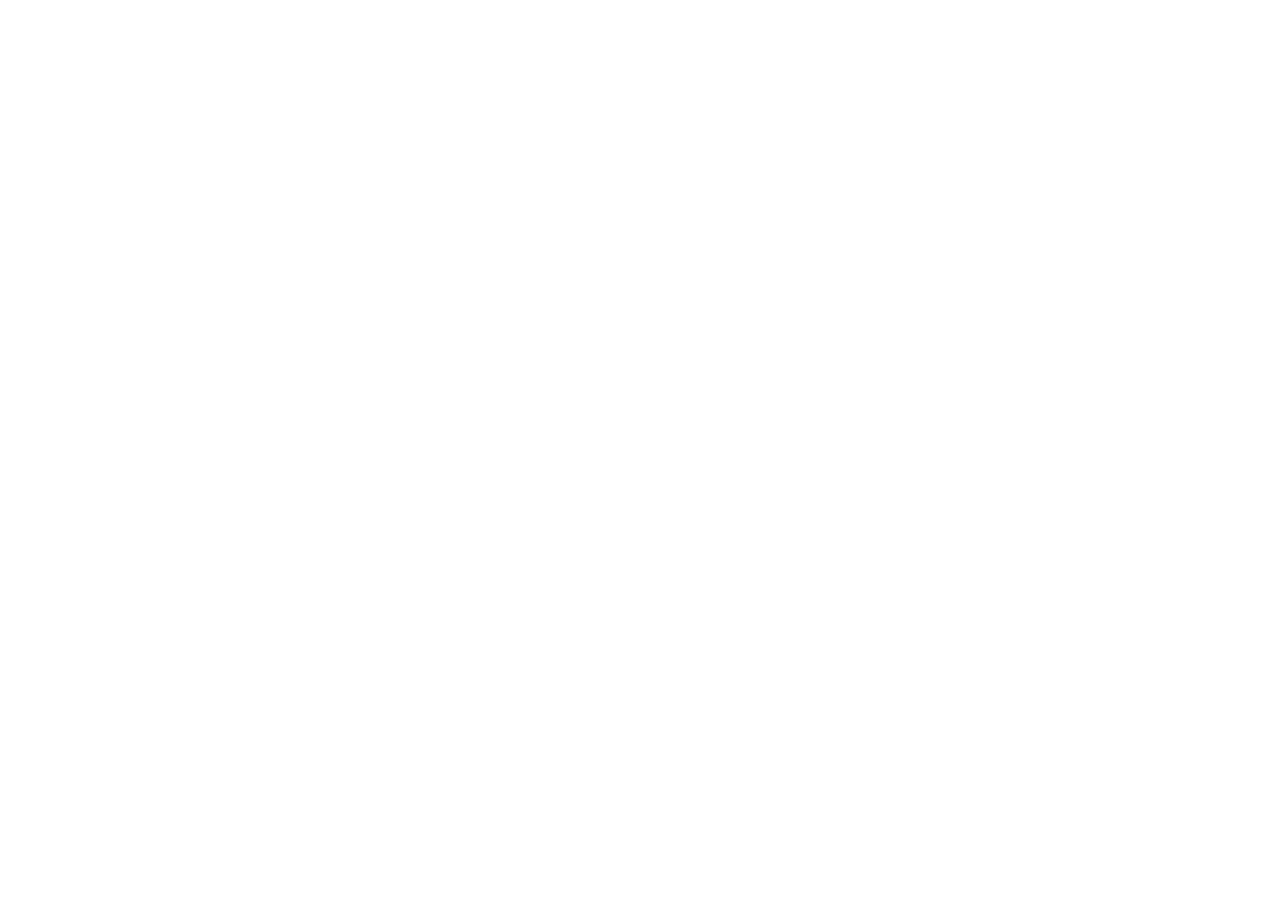
==== login.html @ 455905b7 "project init" ====
<!DOCTYPE html>
<html lang="en">
<head>
    <meta charset="UTF-8">
    <meta http-equiv="X-UA-Compatible" content="IE=edge">
    <meta name="viewport" content="width=device-width, initial-scale=1.0">
    <title>Document</title>
</head>
<body>
    
</body>
</html>
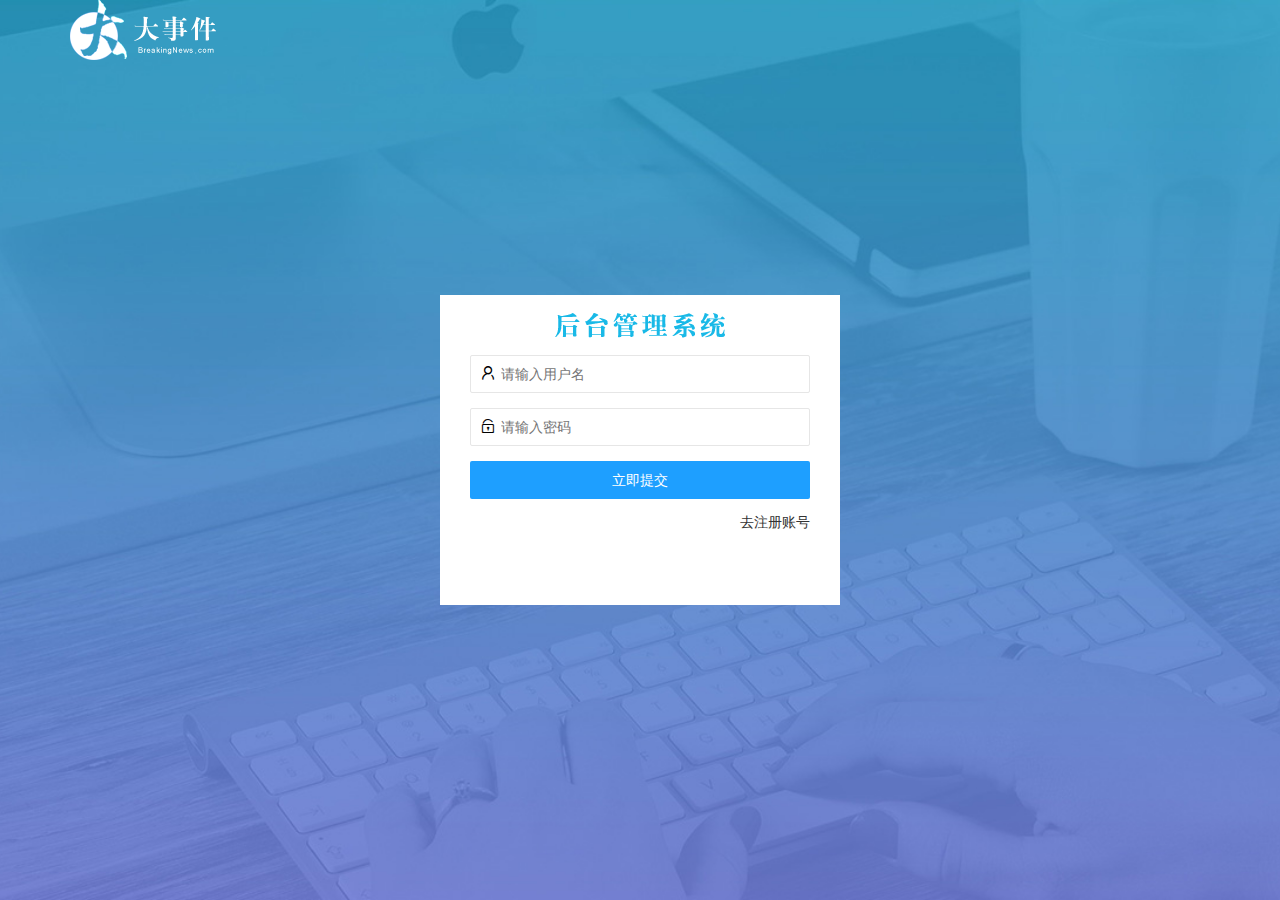
==== commit abff616d: "完成了登录注册功能" ====
--- a/login.html
+++ b/login.html
@@ -5,8 +5,83 @@
     <meta http-equiv="X-UA-Compatible" content="IE=edge">
     <meta name="viewport" content="width=device-width, initial-scale=1.0">
     <title>Document</title>
+    <!-- 导入laiui样式表 -->
+    <link rel="stylesheet" href="./assets/lib/layui/css/layui.css">
+    <!-- 导入自己的样式表 -->
+    <link rel="stylesheet" href="./assets/css/login.css">
 </head>
 <body>
-    
+    <div class="layui-main">
+        <img src="./assets/images/logo.png" alt="">
+    </div>
+    <!-- 登录注册区域 -->
+    <div class="loginAndRegBox">
+        <div class="title-box">
+        </div>
+        <!-- 登录盒子-->
+        <div class="login-box">
+            <!-- 登录的表单 -->
+            
+            <form class="layui-form" action="" id='form_login'>
+                <!-- 用户名 -->
+                <div class="layui-form-item">
+                    <i class="layui-icon layui-icon-username"></i>   
+                 <input type="text" name="username" required  lay-verify="required" placeholder="请输入用户名" autocomplete="off" class="layui-input">
+                 </div>
+                 <!-- 密码 -->
+                 <div class="layui-form-item">
+                    <i class="layui-icon layui-icon-password"></i>   
+                    <input type="password" name="password" required  lay-verify="required|pwd" placeholder="请输入密码" autocomplete="off" class="layui-input">
+                 </div>
+                 <!-- 按钮 -->
+                 <div class="layui-form-item">
+                    <button class="layui-btn layui-btn-fluid layui-btn-normal" lay-submit >立即提交</button>
+                    
+                 </div>
+                 <div class="layui-form-item links">
+                    <a href="javascript:;" id='link-reg'>去注册账号</a>
+                 </div>
+                </form>
+            
+        </div>
+        <!-- 注册盒子 -->
+        <div class="reg-box" >
+            <form class="layui-form" action="" id="form_reg">
+                <!-- 用户名 -->
+                <div class="layui-form-item">
+                    <i class="layui-icon layui-icon-username"></i>   
+                 <input type="text" name="username" required  lay-verify="required" placeholder="请输入用户名" autocomplete="off" class="layui-input">
+                 </div>
+                 <!-- 密码 -->
+                 <div class="layui-form-item">
+                    <i class="layui-icon layui-icon-password"></i>   
+                    <input type="password" name="password" required  lay-verify="required|pwd" placeholder="请输入密码" autocomplete="off" class="layui-input">
+                 </div>
+                 <!-- 密码 -->
+                 <div class="layui-form-item">
+                    <i class="layui-icon layui-icon-password"></i>   
+                    <input type="password" name="repassword" required  lay-verify="required|pwd|repwd" placeholder="再次确认密码" autocomplete="off" class="layui-input">
+                 </div>
+                 <!-- 按钮 -->
+                 <div class="layui-form-item">
+                    <button class="layui-btn layui-btn-fluid layui-btn-normal" lay-submit >立即提交</button>
+                    
+                 </div>
+                 <div class="layui-form-item links">
+                    <a href="javascript:;" id='link-login'>去登录</a>
+                 </div>
+                </form>
+            
+
+        </div>
+        <!-- 导入layui文件 -->
+        <script src="./assets/lib/layui/layui.all.js"></script>
+        <!-- 导入jquery -->
+        <script src="./assets/lib/jquery.js"></script>
+        <!-- 导入自己封装的baseAPI -->
+        <script src="./assets/js/baseAPI.js"></script>
+        <!-- 导入自己的js -->
+        <script src="./assets/js/login.js"></script>
+</div>
 </body>
 </html>--- a/assets/lib/layui/css/layui.css
+++ b/assets/lib/layui/css/layui.css
@@ -0,0 +1,2 @@
+/** layui-v2.5.5 MIT License By https://www.layui.com */
+ .layui-inline,img{display:inline-block;vertical-align:middle}h1,h2,h3,h4,h5,h6{font-weight:400}.layui-edge,.layui-header,.layui-inline,.layui-main{position:relative}.layui-body,.layui-edge,.layui-elip{overflow:hidden}.layui-btn,.layui-edge,.layui-inline,img{vertical-align:middle}.layui-btn,.layui-disabled,.layui-icon,.layui-unselect{-moz-user-select:none;-webkit-user-select:none;-ms-user-select:none}.layui-elip,.layui-form-checkbox span,.layui-form-pane .layui-form-label{text-overflow:ellipsis;white-space:nowrap}.layui-breadcrumb,.layui-tree-btnGroup{visibility:hidden}blockquote,body,button,dd,div,dl,dt,form,h1,h2,h3,h4,h5,h6,input,li,ol,p,pre,td,textarea,th,ul{margin:0;padding:0;-webkit-tap-highlight-color:rgba(0,0,0,0)}a:active,a:hover{outline:0}img{border:none}li{list-style:none}table{border-collapse:collapse;border-spacing:0}h4,h5,h6{font-size:100%}button,input,optgroup,option,select,textarea{font-family:inherit;font-size:inherit;font-style:inherit;font-weight:inherit;outline:0}pre{white-space:pre-wrap;white-space:-moz-pre-wrap;white-space:-pre-wrap;white-space:-o-pre-wrap;word-wrap:break-word}body{line-height:24px;font:14px Helvetica Neue,Helvetica,PingFang SC,Tahoma,Arial,sans-serif}hr{height:1px;margin:10px 0;border:0;clear:both}a{color:#333;text-decoration:none}a:hover{color:#777}a cite{font-style:normal;*cursor:pointer}.layui-border-box,.layui-border-box *{box-sizing:border-box}.layui-box,.layui-box *{box-sizing:content-box}.layui-clear{clear:both;*zoom:1}.layui-clear:after{content:'\20';clear:both;*zoom:1;display:block;height:0}.layui-inline{*display:inline;*zoom:1}.layui-edge{display:inline-block;width:0;height:0;border-width:6px;border-style:dashed;border-color:transparent}.layui-edge-top{top:-4px;border-bottom-color:#999;border-bottom-style:solid}.layui-edge-right{border-left-color:#999;border-left-style:solid}.layui-edge-bottom{top:2px;border-top-color:#999;border-top-style:solid}.layui-edge-left{border-right-color:#999;border-right-style:solid}.layui-disabled,.layui-disabled:hover{color:#d2d2d2!important;cursor:not-allowed!important}.layui-circle{border-radius:100%}.layui-show{display:block!important}.layui-hide{display:none!important}@font-face{font-family:layui-icon;src:url(../font/iconfont.eot?v=250);src:url(../font/iconfont.eot?v=250#iefix) format('embedded-opentype'),url(../font/iconfont.woff2?v=250) format('woff2'),url(../font/iconfont.woff?v=250) format('woff'),url(../font/iconfont.ttf?v=250) format('truetype'),url(../font/iconfont.svg?v=250#layui-icon) format('svg')}.layui-icon{font-family:layui-icon!important;font-size:16px;font-style:normal;-webkit-font-smoothing:antialiased;-moz-osx-font-smoothing:grayscale}.layui-icon-reply-fill:before{content:"\e611"}.layui-icon-set-fill:before{content:"\e614"}.layui-icon-menu-fill:before{content:"\e60f"}.layui-icon-search:before{content:"\e615"}.layui-icon-share:before{content:"\e641"}.layui-icon-set-sm:before{content:"\e620"}.layui-icon-engine:before{content:"\e628"}.layui-icon-close:before{content:"\1006"}.layui-icon-close-fill:before{content:"\1007"}.layui-icon-chart-screen:before{content:"\e629"}.layui-icon-star:before{content:"\e600"}.layui-icon-circle-dot:before{content:"\e617"}.layui-icon-chat:before{content:"\e606"}.layui-icon-release:before{content:"\e609"}.layui-icon-list:before{content:"\e60a"}.layui-icon-chart:before{content:"\e62c"}.layui-icon-ok-circle:before{content:"\1005"}.layui-icon-layim-theme:before{content:"\e61b"}.layui-icon-table:before{content:"\e62d"}.layui-icon-right:before{content:"\e602"}.layui-icon-left:before{content:"\e603"}.layui-icon-cart-simple:before{content:"\e698"}.layui-icon-face-cry:before{content:"\e69c"}.layui-icon-face-smile:before{content:"\e6af"}.layui-icon-survey:before{content:"\e6b2"}.layui-icon-tree:before{content:"\e62e"}.layui-icon-upload-circle:before{content:"\e62f"}.layui-icon-add-circle:before{content:"\e61f"}.layui-icon-download-circle:before{content:"\e601"}.layui-icon-templeate-1:before{content:"\e630"}.layui-icon-util:before{content:"\e631"}.layui-icon-face-surprised:before{content:"\e664"}.layui-icon-edit:before{content:"\e642"}.layui-icon-speaker:before{content:"\e645"}.layui-icon-down:before{content:"\e61a"}.layui-icon-file:before{content:"\e621"}.layui-icon-layouts:before{content:"\e632"}.layui-icon-rate-half:before{content:"\e6c9"}.layui-icon-add-circle-fine:before{content:"\e608"}.layui-icon-prev-circle:before{content:"\e633"}.layui-icon-read:before{content:"\e705"}.layui-icon-404:before{content:"\e61c"}.layui-icon-carousel:before{content:"\e634"}.layui-icon-help:before{content:"\e607"}.layui-icon-code-circle:before{content:"\e635"}.layui-icon-water:before{content:"\e636"}.layui-icon-username:before{content:"\e66f"}.layui-icon-find-fill:before{content:"\e670"}.layui-icon-about:before{content:"\e60b"}.layui-icon-location:before{content:"\e715"}.layui-icon-up:before{content:"\e619"}.layui-icon-pause:before{content:"\e651"}.layui-icon-date:before{content:"\e637"}.layui-icon-layim-uploadfile:before{content:"\e61d"}.layui-icon-delete:before{content:"\e640"}.layui-icon-play:before{content:"\e652"}.layui-icon-top:before{content:"\e604"}.layui-icon-friends:before{content:"\e612"}.layui-icon-refresh-3:before{content:"\e9aa"}.layui-icon-ok:before{content:"\e605"}.layui-icon-layer:before{content:"\e638"}.layui-icon-face-smile-fine:before{content:"\e60c"}.layui-icon-dollar:before{content:"\e659"}.layui-icon-group:before{content:"\e613"}.layui-icon-layim-download:before{content:"\e61e"}.layui-icon-picture-fine:before{content:"\e60d"}.layui-icon-link:before{content:"\e64c"}.layui-icon-diamond:before{content:"\e735"}.layui-icon-log:before{content:"\e60e"}.layui-icon-rate-solid:before{content:"\e67a"}.layui-icon-fonts-del:before{content:"\e64f"}.layui-icon-unlink:before{content:"\e64d"}.layui-icon-fonts-clear:before{content:"\e639"}.layui-icon-triangle-r:before{content:"\e623"}.layui-icon-circle:before{content:"\e63f"}.layui-icon-radio:before{content:"\e643"}.layui-icon-align-center:before{content:"\e647"}.layui-icon-align-right:before{content:"\e648"}.layui-icon-align-left:before{content:"\e649"}.layui-icon-loading-1:before{content:"\e63e"}.layui-icon-return:before{content:"\e65c"}.layui-icon-fonts-strong:before{content:"\e62b"}.layui-icon-upload:before{content:"\e67c"}.layui-icon-dialogue:before{content:"\e63a"}.layui-icon-video:before{content:"\e6ed"}.layui-icon-headset:before{content:"\e6fc"}.layui-icon-cellphone-fine:before{content:"\e63b"}.layui-icon-add-1:before{content:"\e654"}.layui-icon-face-smile-b:before{content:"\e650"}.layui-icon-fonts-html:before{content:"\e64b"}.layui-icon-form:before{content:"\e63c"}.layui-icon-cart:before{content:"\e657"}.layui-icon-camera-fill:before{content:"\e65d"}.layui-icon-tabs:before{content:"\e62a"}.layui-icon-fonts-code:before{content:"\e64e"}.layui-icon-fire:before{content:"\e756"}.layui-icon-set:before{content:"\e716"}.layui-icon-fonts-u:before{content:"\e646"}.layui-icon-triangle-d:before{content:"\e625"}.layui-icon-tips:before{content:"\e702"}.layui-icon-picture:before{content:"\e64a"}.layui-icon-more-vertical:before{content:"\e671"}.layui-icon-flag:before{content:"\e66c"}.layui-icon-loading:before{content:"\e63d"}.layui-icon-fonts-i:before{content:"\e644"}.layui-icon-refresh-1:before{content:"\e666"}.layui-icon-rmb:before{content:"\e65e"}.layui-icon-home:before{content:"\e68e"}.layui-icon-user:before{content:"\e770"}.layui-icon-notice:before{content:"\e667"}.layui-icon-login-weibo:before{content:"\e675"}.layui-icon-voice:before{content:"\e688"}.layui-icon-upload-drag:before{content:"\e681"}.layui-icon-login-qq:before{content:"\e676"}.layui-icon-snowflake:before{content:"\e6b1"}.layui-icon-file-b:before{content:"\e655"}.layui-icon-template:before{content:"\e663"}.layui-icon-auz:before{content:"\e672"}.layui-icon-console:before{content:"\e665"}.layui-icon-app:before{content:"\e653"}.layui-icon-prev:before{content:"\e65a"}.layui-icon-website:before{content:"\e7ae"}.layui-icon-next:before{content:"\e65b"}.layui-icon-component:before{content:"\e857"}.layui-icon-more:before{content:"\e65f"}.layui-icon-login-wechat:before{content:"\e677"}.layui-icon-shrink-right:before{content:"\e668"}.layui-icon-spread-left:before{content:"\e66b"}.layui-icon-camera:before{content:"\e660"}.layui-icon-note:before{content:"\e66e"}.layui-icon-refresh:before{content:"\e669"}.layui-icon-female:before{content:"\e661"}.layui-icon-male:before{content:"\e662"}.layui-icon-password:before{content:"\e673"}.layui-icon-senior:before{content:"\e674"}.layui-icon-theme:before{content:"\e66a"}.layui-icon-tread:before{content:"\e6c5"}.layui-icon-praise:before{content:"\e6c6"}.layui-icon-star-fill:before{content:"\e658"}.layui-icon-rate:before{content:"\e67b"}.layui-icon-template-1:before{content:"\e656"}.layui-icon-vercode:before{content:"\e679"}.layui-icon-cellphone:before{content:"\e678"}.layui-icon-screen-full:before{content:"\e622"}.layui-icon-screen-restore:before{content:"\e758"}.layui-icon-cols:before{content:"\e610"}.layui-icon-export:before{content:"\e67d"}.layui-icon-print:before{content:"\e66d"}.layui-icon-slider:before{content:"\e714"}.layui-icon-addition:before{content:"\e624"}.layui-icon-subtraction:before{content:"\e67e"}.layui-icon-service:before{content:"\e626"}.layui-icon-transfer:before{content:"\e691"}.layui-main{width:1140px;margin:0 auto}.layui-header{z-index:1000;height:60px}.layui-header a:hover{transition:all .5s;-webkit-transition:all .5s}.layui-side{position:fixed;left:0;top:0;bottom:0;z-index:999;width:200px;overflow-x:hidden}.layui-side-scroll{position:relative;width:220px;height:100%;overflow-x:hidden}.layui-body{position:absolute;left:200px;right:0;top:0;bottom:0;z-index:998;width:auto;overflow-y:auto;box-sizing:border-box}.layui-layout-body{overflow:hidden}.layui-layout-admin .layui-header{background-color:#23262E}.layui-layout-admin .layui-side{top:60px;width:200px;overflow-x:hidden}.layui-layout-admin .layui-body{position:fixed;top:60px;bottom:44px}.layui-layout-admin .layui-main{width:auto;margin:0 15px}.layui-layout-admin .layui-footer{position:fixed;left:200px;right:0;bottom:0;height:44px;line-height:44px;padding:0 15px;background-color:#eee}.layui-layout-admin .layui-logo{position:absolute;left:0;top:0;width:200px;height:100%;line-height:60px;text-align:center;color:#009688;font-size:16px}.layui-layout-admin .layui-header .layui-nav{background:0 0}.layui-layout-left{position:absolute!important;left:200px;top:0}.layui-layout-right{position:absolute!important;right:0;top:0}.layui-container{position:relative;margin:0 auto;padding:0 15px;box-sizing:border-box}.layui-fluid{position:relative;margin:0 auto;padding:0 15px}.layui-row:after,.layui-row:before{content:'';display:block;clear:both}.layui-col-lg1,.layui-col-lg10,.layui-col-lg11,.layui-col-lg12,.layui-col-lg2,.layui-col-lg3,.layui-col-lg4,.layui-col-lg5,.layui-col-lg6,.layui-col-lg7,.layui-col-lg8,.layui-col-lg9,.layui-col-md1,.layui-col-md10,.layui-col-md11,.layui-col-md12,.layui-col-md2,.layui-col-md3,.layui-col-md4,.layui-col-md5,.layui-col-md6,.layui-col-md7,.layui-col-md8,.layui-col-md9,.layui-col-sm1,.layui-col-sm10,.layui-col-sm11,.layui-col-sm12,.layui-col-sm2,.layui-col-sm3,.layui-col-sm4,.layui-col-sm5,.layui-col-sm6,.layui-col-sm7,.layui-col-sm8,.layui-col-sm9,.layui-col-xs1,.layui-col-xs10,.layui-col-xs11,.layui-col-xs12,.layui-col-xs2,.layui-col-xs3,.layui-col-xs4,.layui-col-xs5,.layui-col-xs6,.layui-col-xs7,.layui-col-xs8,.layui-col-xs9{position:relative;display:block;box-sizing:border-box}.layui-col-xs1,.layui-col-xs10,.layui-col-xs11,.layui-col-xs12,.layui-col-xs2,.layui-col-xs3,.layui-col-xs4,.layui-col-xs5,.layui-col-xs6,.layui-col-xs7,.layui-col-xs8,.layui-col-xs9{float:left}.layui-col-xs1{width:8.33333333%}.layui-col-xs2{width:16.66666667%}.layui-col-xs3{width:25%}.layui-col-xs4{width:33.33333333%}.layui-col-xs5{width:41.66666667%}.layui-col-xs6{width:50%}.layui-col-xs7{width:58.33333333%}.layui-col-xs8{width:66.66666667%}.layui-col-xs9{width:75%}.layui-col-xs10{width:83.33333333%}.layui-col-xs11{width:91.66666667%}.layui-col-xs12{width:100%}.layui-col-xs-offset1{margin-left:8.33333333%}.layui-col-xs-offset2{margin-left:16.66666667%}.layui-col-xs-offset3{margin-left:25%}.layui-col-xs-offset4{margin-left:33.33333333%}.layui-col-xs-offset5{margin-left:41.66666667%}.layui-col-xs-offset6{margin-left:50%}.layui-col-xs-offset7{margin-left:58.33333333%}.layui-col-xs-offset8{margin-left:66.66666667%}.layui-col-xs-offset9{margin-left:75%}.layui-col-xs-offset10{margin-left:83.33333333%}.layui-col-xs-offset11{margin-left:91.66666667%}.layui-col-xs-offset12{margin-left:100%}@media screen and (max-width:768px){.layui-hide-xs{display:none!important}.layui-show-xs-block{display:block!important}.layui-show-xs-inline{display:inline!important}.layui-show-xs-inline-block{display:inline-block!important}}@media screen and (min-width:768px){.layui-container{width:750px}.layui-hide-sm{display:none!important}.layui-show-sm-block{display:block!important}.layui-show-sm-inline{display:inline!important}.layui-show-sm-inline-block{display:inline-block!important}.layui-col-sm1,.layui-col-sm10,.layui-col-sm11,.layui-col-sm12,.layui-col-sm2,.layui-col-sm3,.layui-col-sm4,.layui-col-sm5,.layui-col-sm6,.layui-col-sm7,.layui-col-sm8,.layui-col-sm9{float:left}.layui-col-sm1{width:8.33333333%}.layui-col-sm2{width:16.66666667%}.layui-col-sm3{width:25%}.layui-col-sm4{width:33.33333333%}.layui-col-sm5{width:41.66666667%}.layui-col-sm6{width:50%}.layui-col-sm7{width:58.33333333%}.layui-col-sm8{width:66.66666667%}.layui-col-sm9{width:75%}.layui-col-sm10{width:83.33333333%}.layui-col-sm11{width:91.66666667%}.layui-col-sm12{width:100%}.layui-col-sm-offset1{margin-left:8.33333333%}.layui-col-sm-offset2{margin-left:16.66666667%}.layui-col-sm-offset3{margin-left:25%}.layui-col-sm-offset4{margin-left:33.33333333%}.layui-col-sm-offset5{margin-left:41.66666667%}.layui-col-sm-offset6{margin-left:50%}.layui-col-sm-offset7{margin-left:58.33333333%}.layui-col-sm-offset8{margin-left:66.66666667%}.layui-col-sm-offset9{margin-left:75%}.layui-col-sm-offset10{margin-left:83.33333333%}.layui-col-sm-offset11{margin-left:91.66666667%}.layui-col-sm-offset12{margin-left:100%}}@media screen and (min-width:992px){.layui-container{width:970px}.layui-hide-md{display:none!important}.layui-show-md-block{display:block!important}.layui-show-md-inline{display:inline!important}.layui-show-md-inline-block{display:inline-block!important}.layui-col-md1,.layui-col-md10,.layui-col-md11,.layui-col-md12,.layui-col-md2,.layui-col-md3,.layui-col-md4,.layui-col-md5,.layui-col-md6,.layui-col-md7,.layui-col-md8,.layui-col-md9{float:left}.layui-col-md1{width:8.33333333%}.layui-col-md2{width:16.66666667%}.layui-col-md3{width:25%}.layui-col-md4{width:33.33333333%}.layui-col-md5{width:41.66666667%}.layui-col-md6{width:50%}.layui-col-md7{width:58.33333333%}.layui-col-md8{width:66.66666667%}.layui-col-md9{width:75%}.layui-col-md10{width:83.33333333%}.layui-col-md11{width:91.66666667%}.layui-col-md12{width:100%}.layui-col-md-offset1{margin-left:8.33333333%}.layui-col-md-offset2{margin-left:16.66666667%}.layui-col-md-offset3{margin-left:25%}.layui-col-md-offset4{margin-left:33.33333333%}.layui-col-md-offset5{margin-left:41.66666667%}.layui-col-md-offset6{margin-left:50%}.layui-col-md-offset7{margin-left:58.33333333%}.layui-col-md-offset8{margin-left:66.66666667%}.layui-col-md-offset9{margin-left:75%}.layui-col-md-offset10{margin-left:83.33333333%}.layui-col-md-offset11{margin-left:91.66666667%}.layui-col-md-offset12{margin-left:100%}}@media screen and (min-width:1200px){.layui-container{width:1170px}.layui-hide-lg{display:none!important}.layui-show-lg-block{display:block!important}.layui-show-lg-inline{display:inline!important}.layui-show-lg-inline-block{display:inline-block!important}.layui-col-lg1,.layui-col-lg10,.layui-col-lg11,.layui-col-lg12,.layui-col-lg2,.layui-col-lg3,.layui-col-lg4,.layui-col-lg5,.layui-col-lg6,.layui-col-lg7,.layui-col-lg8,.layui-col-lg9{float:left}.layui-col-lg1{width:8.33333333%}.layui-col-lg2{width:16.66666667%}.layui-col-lg3{width:25%}.layui-col-lg4{width:33.33333333%}.layui-col-lg5{width:41.66666667%}.layui-col-lg6{width:50%}.layui-col-lg7{width:58.33333333%}.layui-col-lg8{width:66.66666667%}.layui-col-lg9{width:75%}.layui-col-lg10{width:83.33333333%}.layui-col-lg11{width:91.66666667%}.layui-col-lg12{width:100%}.layui-col-lg-offset1{margin-left:8.33333333%}.layui-col-lg-offset2{margin-left:16.66666667%}.layui-col-lg-offset3{margin-left:25%}.layui-col-lg-offset4{margin-left:33.33333333%}.layui-col-lg-offset5{margin-left:41.66666667%}.layui-col-lg-offset6{margin-left:50%}.layui-col-lg-offset7{margin-left:58.33333333%}.layui-col-lg-offset8{margin-left:66.66666667%}.layui-col-lg-offset9{margin-left:75%}.layui-col-lg-offset10{margin-left:83.33333333%}.layui-col-lg-offset11{margin-left:91.66666667%}.layui-col-lg-offset12{margin-left:100%}}.layui-col-space1{margin:-.5px}.layui-col-space1>*{padding:.5px}.layui-col-space3{margin:-1.5px}.layui-col-space3>*{padding:1.5px}.layui-col-space5{margin:-2.5px}.layui-col-space5>*{padding:2.5px}.layui-col-space8{margin:-3.5px}.layui-col-space8>*{padding:3.5px}.layui-col-space10{margin:-5px}.layui-col-space10>*{padding:5px}.layui-col-space12{margin:-6px}.layui-col-space12>*{padding:6px}.layui-col-space15{margin:-7.5px}.layui-col-space15>*{padding:7.5px}.layui-col-space18{margin:-9px}.layui-col-space18>*{padding:9px}.layui-col-space20{margin:-10px}.layui-col-space20>*{padding:10px}.layui-col-space22{margin:-11px}.layui-col-space22>*{padding:11px}.layui-col-space25{margin:-12.5px}.layui-col-space25>*{padding:12.5px}.layui-col-space30{margin:-15px}.layui-col-space30>*{padding:15px}.layui-btn,.layui-input,.layui-select,.layui-textarea,.layui-upload-button{outline:0;-webkit-appearance:none;transition:all .3s;-webkit-transition:all .3s;box-sizing:border-box}.layui-elem-quote{margin-bottom:10px;padding:15px;line-height:22px;border-left:5px solid #009688;border-radius:0 2px 2px 0;background-color:#f2f2f2}.layui-quote-nm{border-style:solid;border-width:1px 1px 1px 5px;background:0 0}.layui-elem-field{margin-bottom:10px;padding:0;border-width:1px;border-style:solid}.layui-elem-field legend{margin-left:20px;padding:0 10px;font-size:20px;font-weight:300}.layui-field-title{margin:10px 0 20px;border-width:1px 0 0}.layui-field-box{padding:10px 15px}.layui-field-title .layui-field-box{padding:10px 0}.layui-progress{position:relative;height:6px;border-radius:20px;background-color:#e2e2e2}.layui-progress-bar{position:absolute;left:0;top:0;width:0;max-width:100%;height:6px;border-radius:20px;text-align:right;background-color:#5FB878;transition:all .3s;-webkit-transition:all .3s}.layui-progress-big,.layui-progress-big .layui-progress-bar{height:18px;line-height:18px}.layui-progress-text{position:relative;top:-20px;line-height:18px;font-size:12px;color:#666}.layui-progress-big .layui-progress-text{position:static;padding:0 10px;color:#fff}.layui-collapse{border-width:1px;border-style:solid;border-radius:2px}.layui-colla-content,.layui-colla-item{border-top-width:1px;border-top-style:solid}.layui-colla-item:first-child{border-top:none}.layui-colla-title{position:relative;height:42px;line-height:42px;padding:0 15px 0 35px;color:#333;background-color:#f2f2f2;cursor:pointer;font-size:14px;overflow:hidden}.layui-colla-content{display:none;padding:10px 15px;line-height:22px;color:#666}.layui-colla-icon{position:absolute;left:15px;top:0;font-size:14px}.layui-card{margin-bottom:15px;border-radius:2px;background-color:#fff;box-shadow:0 1px 2px 0 rgba(0,0,0,.05)}.layui-card:last-child{margin-bottom:0}.layui-card-header{position:relative;height:42px;line-height:42px;padding:0 15px;border-bottom:1px solid #f6f6f6;color:#333;border-radius:2px 2px 0 0;font-size:14px}.layui-bg-black,.layui-bg-blue,.layui-bg-cyan,.layui-bg-green,.layui-bg-orange,.layui-bg-red{color:#fff!important}.layui-card-body{position:relative;padding:10px 15px;line-height:24px}.layui-card-body[pad15]{padding:15px}.layui-card-body[pad20]{padding:20px}.layui-card-body .layui-table{margin:5px 0}.layui-card .layui-tab{margin:0}.layui-panel-window{position:relative;padding:15px;border-radius:0;border-top:5px solid #E6E6E6;background-color:#fff}.layui-auxiliar-moving{position:fixed;left:0;right:0;top:0;bottom:0;width:100%;height:100%;background:0 0;z-index:9999999999}.layui-form-label,.layui-form-mid,.layui-form-select,.layui-input-block,.layui-input-inline,.layui-textarea{position:relative}.layui-bg-red{background-color:#FF5722!important}.layui-bg-orange{background-color:#FFB800!important}.layui-bg-green{background-color:#009688!important}.layui-bg-cyan{background-color:#2F4056!important}.layui-bg-blue{background-color:#1E9FFF!important}.layui-bg-black{background-color:#393D49!important}.layui-bg-gray{background-color:#eee!important;color:#666!important}.layui-badge-rim,.layui-colla-content,.layui-colla-item,.layui-collapse,.layui-elem-field,.layui-form-pane .layui-form-item[pane],.layui-form-pane .layui-form-label,.layui-input,.layui-layedit,.layui-layedit-tool,.layui-quote-nm,.layui-select,.layui-tab-bar,.layui-tab-card,.layui-tab-title,.layui-tab-title .layui-this:after,.layui-textarea{border-color:#e6e6e6}.layui-timeline-item:before,hr{background-color:#e6e6e6}.layui-text{line-height:22px;font-size:14px;color:#666}.layui-text h1,.layui-text h2,.layui-text h3{font-weight:500;color:#333}.layui-text h1{font-size:30px}.layui-text h2{font-size:24px}.layui-text h3{font-size:18px}.layui-text a:not(.layui-btn){color:#01AAED}.layui-text a:not(.layui-btn):hover{text-decoration:underline}.layui-text ul{padding:5px 0 5px 15px}.layui-text ul li{margin-top:5px;list-style-type:disc}.layui-text em,.layui-word-aux{color:#999!important;padding:0 5px!important}.layui-btn{display:inline-block;height:38px;line-height:38px;padding:0 18px;background-color:#009688;color:#fff;white-space:nowrap;text-align:center;font-size:14px;border:none;border-radius:2px;cursor:pointer}.layui-btn:hover{opacity:.8;filter:alpha(opacity=80);color:#fff}.layui-btn:active{opacity:1;filter:alpha(opacity=100)}.layui-btn+.layui-btn{margin-left:10px}.layui-btn-container{font-size:0}.layui-btn-container .layui-btn{margin-right:10px;margin-bottom:10px}.layui-btn-container .layui-btn+.layui-btn{margin-left:0}.layui-table .layui-btn-container .layui-btn{margin-bottom:9px}.layui-btn-radius{border-radius:100px}.layui-btn .layui-icon{margin-right:3px;font-size:18px;vertical-align:bottom;vertical-align:middle\9}.layui-btn-primary{border:1px solid #C9C9C9;background-color:#fff;color:#555}.layui-btn-primary:hover{border-color:#009688;color:#333}.layui-btn-normal{background-color:#1E9FFF}.layui-btn-warm{background-color:#FFB800}.layui-btn-danger{background-color:#FF5722}.layui-btn-checked{background-color:#5FB878}.layui-btn-disabled,.layui-btn-disabled:active,.layui-btn-disabled:hover{border:1px solid #e6e6e6;background-color:#FBFBFB;color:#C9C9C9;cursor:not-allowed;opacity:1}.layui-btn-lg{height:44px;line-height:44px;padding:0 25px;font-size:16px}.layui-btn-sm{height:30px;line-height:30px;padding:0 10px;font-size:12px}.layui-btn-sm i{font-size:16px!important}.layui-btn-xs{height:22px;line-height:22px;padding:0 5px;font-size:12px}.layui-btn-xs i{font-size:14px!important}.layui-btn-group{display:inline-block;vertical-align:middle;font-size:0}.layui-btn-group .layui-btn{margin-left:0!important;margin-right:0!important;border-left:1px solid rgba(255,255,255,.5);border-radius:0}.layui-btn-group .layui-btn-primary{border-left:none}.layui-btn-group .layui-btn-primary:hover{border-color:#C9C9C9;color:#009688}.layui-btn-group .layui-btn:first-child{border-left:none;border-radius:2px 0 0 2px}.layui-btn-group .layui-btn-primary:first-child{border-left:1px solid #c9c9c9}.layui-btn-group .layui-btn:last-child{border-radius:0 2px 2px 0}.layui-btn-group .layui-btn+.layui-btn{margin-left:0}.layui-btn-group+.layui-btn-group{margin-left:10px}.layui-btn-fluid{width:100%}.layui-input,.layui-select,.layui-textarea{height:38px;line-height:1.3;line-height:38px\9;border-width:1px;border-style:solid;background-color:#fff;border-radius:2px}.layui-input::-webkit-input-placeholder,.layui-select::-webkit-input-placeholder,.layui-textarea::-webkit-input-placeholder{line-height:1.3}.layui-input,.layui-textarea{display:block;width:100%;padding-left:10px}.layui-input:hover,.layui-textarea:hover{border-color:#D2D2D2!important}.layui-input:focus,.layui-textarea:focus{border-color:#C9C9C9!important}.layui-textarea{min-height:100px;height:auto;line-height:20px;padding:6px 10px;resize:vertical}.layui-select{padding:0 10px}.layui-form input[type=checkbox],.layui-form input[type=radio],.layui-form select{display:none}.layui-form [lay-ignore]{display:initial}.layui-form-item{margin-bottom:15px;clear:both;*zoom:1}.layui-form-item:after{content:'\20';clear:both;*zoom:1;display:block;height:0}.layui-form-label{float:left;display:block;padding:9px 15px;width:80px;font-weight:400;line-height:20px;text-align:right}.layui-form-label-col{display:block;float:none;padding:9px 0;line-height:20px;text-align:left}.layui-form-item .layui-inline{margin-bottom:5px;margin-right:10px}.layui-input-block{margin-left:110px;min-height:36px}.layui-input-inline{display:inline-block;vertical-align:middle}.layui-form-item .layui-input-inline{float:left;width:190px;margin-right:10px}.layui-form-text .layui-input-inline{width:auto}.layui-form-mid{float:left;display:block;padding:9px 0!important;line-height:20px;margin-right:10px}.layui-form-danger+.layui-form-select .layui-input,.layui-form-danger:focus{border-color:#FF5722!important}.layui-form-select .layui-input{padding-right:30px;cursor:pointer}.layui-form-select .layui-edge{position:absolute;right:10px;top:50%;margin-top:-3px;cursor:pointer;border-width:6px;border-top-color:#c2c2c2;border-top-style:solid;transition:all .3s;-webkit-transition:all .3s}.layui-form-select dl{display:none;position:absolute;left:0;top:42px;padding:5px 0;z-index:899;min-width:100%;border:1px solid #d2d2d2;max-height:300px;overflow-y:auto;background-color:#fff;border-radius:2px;box-shadow:0 2px 4px rgba(0,0,0,.12);box-sizing:border-box}.layui-form-select dl dd,.layui-form-select dl dt{padding:0 10px;line-height:36px;white-space:nowrap;overflow:hidden;text-overflow:ellipsis}.layui-form-select dl dt{font-size:12px;color:#999}.layui-form-select dl dd{cursor:pointer}.layui-form-select dl dd:hover{background-color:#f2f2f2;-webkit-transition:.5s all;transition:.5s all}.layui-form-select .layui-select-group dd{padding-left:20px}.layui-form-select dl dd.layui-select-tips{padding-left:10px!important;color:#999}.layui-form-select dl dd.layui-this{background-color:#5FB878;color:#fff}.layui-form-checkbox,.layui-form-select dl dd.layui-disabled{background-color:#fff}.layui-form-selected dl{display:block}.layui-form-checkbox,.layui-form-checkbox *,.layui-form-switch{display:inline-block;vertical-align:middle}.layui-form-selected .layui-edge{margin-top:-9px;-webkit-transform:rotate(180deg);transform:rotate(180deg);margin-top:-3px\9}:root .layui-form-selected .layui-edge{margin-top:-9px\0/IE9}.layui-form-selectup dl{top:auto;bottom:42px}.layui-select-none{margin:5px 0;text-align:center;color:#999}.layui-select-disabled .layui-disabled{border-color:#eee!important}.layui-select-disabled .layui-edge{border-top-color:#d2d2d2}.layui-form-checkbox{position:relative;height:30px;line-height:30px;margin-right:10px;padding-right:30px;cursor:pointer;font-size:0;-webkit-transition:.1s linear;transition:.1s linear;box-sizing:border-box}.layui-form-checkbox span{padding:0 10px;height:100%;font-size:14px;border-radius:2px 0 0 2px;background-color:#d2d2d2;color:#fff;overflow:hidden}.layui-form-checkbox:hover span{background-color:#c2c2c2}.layui-form-checkbox i{position:absolute;right:0;top:0;width:30px;height:28px;border:1px solid #d2d2d2;border-left:none;border-radius:0 2px 2px 0;color:#fff;font-size:20px;text-align:center}.layui-form-checkbox:hover i{border-color:#c2c2c2;color:#c2c2c2}.layui-form-checked,.layui-form-checked:hover{border-color:#5FB878}.layui-form-checked span,.layui-form-checked:hover span{background-color:#5FB878}.layui-form-checked i,.layui-form-checked:hover i{color:#5FB878}.layui-form-item .layui-form-checkbox{margin-top:4px}.layui-form-checkbox[lay-skin=primary]{height:auto!important;line-height:normal!important;min-width:18px;min-height:18px;border:none!important;margin-right:0;padding-left:28px;padding-right:0;background:0 0}.layui-form-checkbox[lay-skin=primary] span{padding-left:0;padding-right:15px;line-height:18px;background:0 0;color:#666}.layui-form-checkbox[lay-skin=primary] i{right:auto;left:0;width:16px;height:16px;line-height:16px;border:1px solid #d2d2d2;font-size:12px;border-radius:2px;background-color:#fff;-webkit-transition:.1s linear;transition:.1s linear}.layui-form-checkbox[lay-skin=primary]:hover i{border-color:#5FB878;color:#fff}.layui-form-checked[lay-skin=primary] i{border-color:#5FB878!important;background-color:#5FB878;color:#fff}.layui-checkbox-disbaled[lay-skin=primary] span{background:0 0!important;color:#c2c2c2}.layui-checkbox-disbaled[lay-skin=primary]:hover i{border-color:#d2d2d2}.layui-form-item .layui-form-checkbox[lay-skin=primary]{margin-top:10px}.layui-form-switch{position:relative;height:22px;line-height:22px;min-width:35px;padding:0 5px;margin-top:8px;border:1px solid #d2d2d2;border-radius:20px;cursor:pointer;background-color:#fff;-webkit-transition:.1s linear;transition:.1s linear}.layui-form-switch i{position:absolute;left:5px;top:3px;width:16px;height:16px;border-radius:20px;background-color:#d2d2d2;-webkit-transition:.1s linear;transition:.1s linear}.layui-form-switch em{position:relative;top:0;width:25px;margin-left:21px;padding:0!important;text-align:center!important;color:#999!important;font-style:normal!important;font-size:12px}.layui-form-onswitch{border-color:#5FB878;background-color:#5FB878}.layui-checkbox-disbaled,.layui-checkbox-disbaled i{border-color:#e2e2e2!important}.layui-form-onswitch i{left:100%;margin-left:-21px;background-color:#fff}.layui-form-onswitch em{margin-left:5px;margin-right:21px;color:#fff!important}.layui-checkbox-disbaled span{background-color:#e2e2e2!important}.layui-checkbox-disbaled:hover i{color:#fff!important}[lay-radio]{display:none}.layui-form-radio,.layui-form-radio *{display:inline-block;vertical-align:middle}.layui-form-radio{line-height:28px;margin:6px 10px 0 0;padding-right:10px;cursor:pointer;font-size:0}.layui-form-radio *{font-size:14px}.layui-form-radio>i{margin-right:8px;font-size:22px;color:#c2c2c2}.layui-form-radio>i:hover,.layui-form-radioed>i{color:#5FB878}.layui-radio-disbaled>i{color:#e2e2e2!important}.layui-form-pane .layui-form-label{width:110px;padding:8px 15px;height:38px;line-height:20px;border-width:1px;border-style:solid;border-radius:2px 0 0 2px;text-align:center;background-color:#FBFBFB;overflow:hidden;box-sizing:border-box}.layui-form-pane .layui-input-inline{margin-left:-1px}.layui-form-pane .layui-input-block{margin-left:110px;left:-1px}.layui-form-pane .layui-input{border-radius:0 2px 2px 0}.layui-form-pane .layui-form-text .layui-form-label{float:none;width:100%;border-radius:2px;box-sizing:border-box;text-align:left}.layui-form-pane .layui-form-text .layui-input-inline{display:block;margin:0;top:-1px;clear:both}.layui-form-pane .layui-form-text .layui-input-block{margin:0;left:0;top:-1px}.layui-form-pane .layui-form-text .layui-textarea{min-height:100px;border-radius:0 0 2px 2px}.layui-form-pane .layui-form-checkbox{margin:4px 0 4px 10px}.layui-form-pane .layui-form-radio,.layui-form-pane .layui-form-switch{margin-top:6px;margin-left:10px}.layui-form-pane .layui-form-item[pane]{position:relative;border-width:1px;border-style:solid}.layui-form-pane .layui-form-item[pane] .layui-form-label{position:absolute;left:0;top:0;height:100%;border-width:0 1px 0 0}.layui-form-pane .layui-form-item[pane] .layui-input-inline{margin-left:110px}@media screen and (max-width:450px){.layui-form-item .layui-form-label{text-overflow:ellipsis;overflow:hidden;white-space:nowrap}.layui-form-item .layui-inline{display:block;margin-right:0;margin-bottom:20px;clear:both}.layui-form-item .layui-inline:after{content:'\20';clear:both;display:block;height:0}.layui-form-item .layui-input-inline{display:block;float:none;left:-3px;width:auto;margin:0 0 10px 112px}.layui-form-item .layui-input-inline+.layui-form-mid{margin-left:110px;top:-5px;padding:0}.layui-form-item .layui-form-checkbox{margin-right:5px;margin-bottom:5px}}.layui-layedit{border-width:1px;border-style:solid;border-radius:2px}.layui-layedit-tool{padding:3px 5px;border-bottom-width:1px;border-bottom-style:solid;font-size:0}.layedit-tool-fixed{position:fixed;top:0;border-top:1px solid #e2e2e2}.layui-layedit-tool .layedit-tool-mid,.layui-layedit-tool .layui-icon{display:inline-block;vertical-align:middle;text-align:center;font-size:14px}.layui-layedit-tool .layui-icon{position:relative;width:32px;height:30px;line-height:30px;margin:3px 5px;color:#777;cursor:pointer;border-radius:2px}.layui-layedit-tool .layui-icon:hover{color:#393D49}.layui-layedit-tool .layui-icon:active{color:#000}.layui-layedit-tool .layedit-tool-active{background-color:#e2e2e2;color:#000}.layui-layedit-tool .layui-disabled,.layui-layedit-tool .layui-disabled:hover{color:#d2d2d2;cursor:not-allowed}.layui-layedit-tool .layedit-tool-mid{width:1px;height:18px;margin:0 10px;background-color:#d2d2d2}.layedit-tool-html{width:50px!important;font-size:30px!important}.layedit-tool-b,.layedit-tool-code,.layedit-tool-help{font-size:16px!important}.layedit-tool-d,.layedit-tool-face,.layedit-tool-image,.layedit-tool-unlink{font-size:18px!important}.layedit-tool-image input{position:absolute;font-size:0;left:0;top:0;width:100%;height:100%;opacity:.01;filter:Alpha(opacity=1);cursor:pointer}.layui-layedit-iframe iframe{display:block;width:100%}#LAY_layedit_code{overflow:hidden}.layui-laypage{display:inline-block;*display:inline;*zoom:1;vertical-align:middle;margin:10px 0;font-size:0}.layui-laypage>a:first-child,.layui-laypage>a:first-child em{border-radius:2px 0 0 2px}.layui-laypage>a:last-child,.layui-laypage>a:last-child em{border-radius:0 2px 2px 0}.layui-laypage>:first-child{margin-left:0!important}.layui-laypage>:last-child{margin-right:0!important}.layui-laypage a,.layui-laypage button,.layui-laypage input,.layui-laypage select,.layui-laypage span{border:1px solid #e2e2e2}.layui-laypage a,.layui-laypage span{display:inline-block;*display:inline;*zoom:1;vertical-align:middle;padding:0 15px;height:28px;line-height:28px;margin:0 -1px 5px 0;background-color:#fff;color:#333;font-size:12px}.layui-flow-more a *,.layui-laypage input,.layui-table-view select[lay-ignore]{display:inline-block}.layui-laypage a:hover{color:#009688}.layui-laypage em{font-style:normal}.layui-laypage .layui-laypage-spr{color:#999;font-weight:700}.layui-laypage a{text-decoration:none}.layui-laypage .layui-laypage-curr{position:relative}.layui-laypage .layui-laypage-curr em{position:relative;color:#fff}.layui-laypage .layui-laypage-curr .layui-laypage-em{position:absolute;left:-1px;top:-1px;padding:1px;width:100%;height:100%;background-color:#009688}.layui-laypage-em{border-radius:2px}.layui-laypage-next em,.layui-laypage-prev em{font-family:Sim sun;font-size:16px}.layui-laypage .layui-laypage-count,.layui-laypage .layui-laypage-limits,.layui-laypage .layui-laypage-refresh,.layui-laypage .layui-laypage-skip{margin-left:10px;margin-right:10px;padding:0;border:none}.layui-laypage .layui-laypage-limits,.layui-laypage .layui-laypage-refresh{vertical-align:top}.layui-laypage .layui-laypage-refresh i{font-size:18px;cursor:pointer}.layui-laypage select{height:22px;padding:3px;border-radius:2px;cursor:pointer}.layui-laypage .layui-laypage-skip{height:30px;line-height:30px;color:#999}.layui-laypage button,.layui-laypage input{height:30px;line-height:30px;border-radius:2px;vertical-align:top;background-color:#fff;box-sizing:border-box}.layui-laypage input{width:40px;margin:0 10px;padding:0 3px;text-align:center}.layui-laypage input:focus,.layui-laypage select:focus{border-color:#009688!important}.layui-laypage button{margin-left:10px;padding:0 10px;cursor:pointer}.layui-table,.layui-table-view{margin:10px 0}.layui-flow-more{margin:10px 0;text-align:center;color:#999;font-size:14px}.layui-flow-more a{height:32px;line-height:32px}.layui-flow-more a *{vertical-align:top}.layui-flow-more a cite{padding:0 20px;border-radius:3px;background-color:#eee;color:#333;font-style:normal}.layui-flow-more a cite:hover{opacity:.8}.layui-flow-more a i{font-size:30px;color:#737383}.layui-table{width:100%;background-color:#fff;color:#666}.layui-table tr{transition:all .3s;-webkit-transition:all .3s}.layui-table th{text-align:left;font-weight:400}.layui-table tbody tr:hover,.layui-table thead tr,.layui-table-click,.layui-table-header,.layui-table-hover,.layui-table-mend,.layui-table-patch,.layui-table-tool,.layui-table-total,.layui-table-total tr,.layui-table[lay-even] tr:nth-child(even){background-color:#f2f2f2}.layui-table td,.layui-table th,.layui-table-col-set,.layui-table-fixed-r,.layui-table-grid-down,.layui-table-header,.layui-table-page,.layui-table-tips-main,.layui-table-tool,.layui-table-total,.layui-table-view,.layui-table[lay-skin=line],.layui-table[lay-skin=row]{border-width:1px;border-style:solid;border-color:#e6e6e6}.layui-table td,.layui-table th{position:relative;padding:9px 15px;min-height:20px;line-height:20px;font-size:14px}.layui-table[lay-skin=line] td,.layui-table[lay-skin=line] th{border-width:0 0 1px}.layui-table[lay-skin=row] td,.layui-table[lay-skin=row] th{border-width:0 1px 0 0}.layui-table[lay-skin=nob] td,.layui-table[lay-skin=nob] th{border:none}.layui-table img{max-width:100px}.layui-table[lay-size=lg] td,.layui-table[lay-size=lg] th{padding:15px 30px}.layui-table-view .layui-table[lay-size=lg] .layui-table-cell{height:40px;line-height:40px}.layui-table[lay-size=sm] td,.layui-table[lay-size=sm] th{font-size:12px;padding:5px 10px}.layui-table-view .layui-table[lay-size=sm] .layui-table-cell{height:20px;line-height:20px}.layui-table[lay-data]{display:none}.layui-table-box{position:relative;overflow:hidden}.layui-table-view .layui-table{position:relative;width:auto;margin:0}.layui-table-view .layui-table[lay-skin=line]{border-width:0 1px 0 0}.layui-table-view .layui-table[lay-skin=row]{border-width:0 0 1px}.layui-table-view .layui-table td,.layui-table-view .layui-table th{padding:5px 0;border-top:none;border-left:none}.layui-table-view .layui-table th.layui-unselect .layui-table-cell span{cursor:pointer}.layui-table-view .layui-table td{cursor:default}.layui-table-view .layui-table td[data-edit=text]{cursor:text}.layui-table-view .layui-form-checkbox[lay-skin=primary] i{width:18px;height:18px}.layui-table-view .layui-form-radio{line-height:0;padding:0}.layui-table-view .layui-form-radio>i{margin:0;font-size:20px}.layui-table-init{position:absolute;left:0;top:0;width:100%;height:100%;text-align:center;z-index:110}.layui-table-init .layui-icon{position:absolute;left:50%;top:50%;margin:-15px 0 0 -15px;font-size:30px;color:#c2c2c2}.layui-table-header{border-width:0 0 1px;overflow:hidden}.layui-table-header .layui-table{margin-bottom:-1px}.layui-table-tool .layui-inline[lay-event]{position:relative;width:26px;height:26px;padding:5px;line-height:16px;margin-right:10px;text-align:center;color:#333;border:1px solid #ccc;cursor:pointer;-webkit-transition:.5s all;transition:.5s all}.layui-table-tool .layui-inline[lay-event]:hover{border:1px solid #999}.layui-table-tool-temp{padding-right:120px}.layui-table-tool-self{position:absolute;right:17px;top:10px}.layui-table-tool .layui-table-tool-self .layui-inline[lay-event]{margin:0 0 0 10px}.layui-table-tool-panel{position:absolute;top:29px;left:-1px;padding:5px 0;min-width:150px;min-height:40px;border:1px solid #d2d2d2;text-align:left;overflow-y:auto;background-color:#fff;box-shadow:0 2px 4px rgba(0,0,0,.12)}.layui-table-cell,.layui-table-tool-panel li{overflow:hidden;text-overflow:ellipsis;white-space:nowrap}.layui-table-tool-panel li{padding:0 10px;line-height:30px;-webkit-transition:.5s all;transition:.5s all}.layui-table-tool-panel li .layui-form-checkbox[lay-skin=primary]{width:100%;padding-left:28px}.layui-table-tool-panel li:hover{background-color:#f2f2f2}.layui-table-tool-panel li .layui-form-checkbox[lay-skin=primary] i{position:absolute;left:0;top:0}.layui-table-tool-panel li .layui-form-checkbox[lay-skin=primary] span{padding:0}.layui-table-tool .layui-table-tool-self .layui-table-tool-panel{left:auto;right:-1px}.layui-table-col-set{position:absolute;right:0;top:0;width:20px;height:100%;border-width:0 0 0 1px;background-color:#fff}.layui-table-sort{width:10px;height:20px;margin-left:5px;cursor:pointer!important}.layui-table-sort .layui-edge{position:absolute;left:5px;border-width:5px}.layui-table-sort .layui-table-sort-asc{top:3px;border-top:none;border-bottom-style:solid;border-bottom-color:#b2b2b2}.layui-table-sort .layui-table-sort-asc:hover{border-bottom-color:#666}.layui-table-sort .layui-table-sort-desc{bottom:5px;border-bottom:none;border-top-style:solid;border-top-color:#b2b2b2}.layui-table-sort .layui-table-sort-desc:hover{border-top-color:#666}.layui-table-sort[lay-sort=asc] .layui-table-sort-asc{border-bottom-color:#000}.layui-table-sort[lay-sort=desc] .layui-table-sort-desc{border-top-color:#000}.layui-table-cell{height:28px;line-height:28px;padding:0 15px;position:relative;box-sizing:border-box}.layui-table-cell .layui-form-checkbox[lay-skin=primary]{top:-1px;padding:0}.layui-table-cell .layui-table-link{color:#01AAED}.laytable-cell-checkbox,.laytable-cell-numbers,.laytable-cell-radio,.laytable-cell-space{padding:0;text-align:center}.layui-table-body{position:relative;overflow:auto;margin-right:-1px;margin-bottom:-1px}.layui-table-body .layui-none{line-height:26px;padding:15px;text-align:center;color:#999}.layui-table-fixed{position:absolute;left:0;top:0;z-index:101}.layui-table-fixed .layui-table-body{overflow:hidden}.layui-table-fixed-l{box-shadow:0 -1px 8px rgba(0,0,0,.08)}.layui-table-fixed-r{left:auto;right:-1px;border-width:0 0 0 1px;box-shadow:-1px 0 8px rgba(0,0,0,.08)}.layui-table-fixed-r .layui-table-header{position:relative;overflow:visible}.layui-table-mend{position:absolute;right:-49px;top:0;height:100%;width:50px}.layui-table-tool{position:relative;z-index:890;width:100%;min-height:50px;line-height:30px;padding:10px 15px;border-width:0 0 1px}.layui-table-tool .layui-btn-container{margin-bottom:-10px}.layui-table-page,.layui-table-total{border-width:1px 0 0;margin-bottom:-1px;overflow:hidden}.layui-table-page{position:relative;width:100%;padding:7px 7px 0;height:41px;font-size:12px;white-space:nowrap}.layui-table-page>div{height:26px}.layui-table-page .layui-laypage{margin:0}.layui-table-page .layui-laypage a,.layui-table-page .layui-laypage span{height:26px;line-height:26px;margin-bottom:10px;border:none;background:0 0}.layui-table-page .layui-laypage a,.layui-table-page .layui-laypage span.layui-laypage-curr{padding:0 12px}.layui-table-page .layui-laypage span{margin-left:0;padding:0}.layui-table-page .layui-laypage .layui-laypage-prev{margin-left:-7px!important}.layui-table-page .layui-laypage .layui-laypage-curr .layui-laypage-em{left:0;top:0;padding:0}.layui-table-page .layui-laypage button,.layui-table-page .layui-laypage input{height:26px;line-height:26px}.layui-table-page .layui-laypage input{width:40px}.layui-table-page .layui-laypage button{padding:0 10px}.layui-table-page select{height:18px}.layui-table-patch .layui-table-cell{padding:0;width:30px}.layui-table-edit{position:absolute;left:0;top:0;width:100%;height:100%;padding:0 14px 1px;border-radius:0;box-shadow:1px 1px 20px rgba(0,0,0,.15)}.layui-table-edit:focus{border-color:#5FB878!important}select.layui-table-edit{padding:0 0 0 10px;border-color:#C9C9C9}.layui-table-view .layui-form-checkbox,.layui-table-view .layui-form-radio,.layui-table-view .layui-form-switch{top:0;margin:0;box-sizing:content-box}.layui-table-view .layui-form-checkbox{top:-1px;height:26px;line-height:26px}.layui-table-view .layui-form-checkbox i{height:26px}.layui-table-grid .layui-table-cell{overflow:visible}.layui-table-grid-down{position:absolute;top:0;right:0;width:26px;height:100%;padding:5px 0;border-width:0 0 0 1px;text-align:center;background-color:#fff;color:#999;cursor:pointer}.layui-table-grid-down .layui-icon{position:absolute;top:50%;left:50%;margin:-8px 0 0 -8px}.layui-table-grid-down:hover{background-color:#fbfbfb}body .layui-table-tips .layui-layer-content{background:0 0;padding:0;box-shadow:0 1px 6px rgba(0,0,0,.12)}.layui-table-tips-main{margin:-44px 0 0 -1px;max-height:150px;padding:8px 15px;font-size:14px;overflow-y:scroll;background-color:#fff;color:#666}.layui-table-tips-c{position:absolute;right:-3px;top:-13px;width:20px;height:20px;padding:3px;cursor:pointer;background-color:#666;border-radius:50%;color:#fff}.layui-table-tips-c:hover{background-color:#777}.layui-table-tips-c:before{position:relative;right:-2px}.layui-upload-file{display:none!important;opacity:.01;filter:Alpha(opacity=1)}.layui-upload-drag,.layui-upload-form,.layui-upload-wrap{display:inline-block}.layui-upload-list{margin:10px 0}.layui-upload-choose{padding:0 10px;color:#999}.layui-upload-drag{position:relative;padding:30px;border:1px dashed #e2e2e2;background-color:#fff;text-align:center;cursor:pointer;color:#999}.layui-upload-drag .layui-icon{font-size:50px;color:#009688}.layui-upload-drag[lay-over]{border-color:#009688}.layui-upload-iframe{position:absolute;width:0;height:0;border:0;visibility:hidden}.layui-upload-wrap{position:relative;vertical-align:middle}.layui-upload-wrap .layui-upload-file{display:block!important;position:absolute;left:0;top:0;z-index:10;font-size:100px;width:100%;height:100%;opacity:.01;filter:Alpha(opacity=1);cursor:pointer}.layui-transfer-active,.layui-transfer-box{display:inline-block;vertical-align:middle}.layui-transfer-box,.layui-transfer-header,.layui-transfer-search{border-width:0;border-style:solid;border-color:#e6e6e6}.layui-transfer-box{position:relative;border-width:1px;width:200px;height:360px;border-radius:2px;background-color:#fff}.layui-transfer-box .layui-form-checkbox{width:100%;margin:0!important}.layui-transfer-header{height:38px;line-height:38px;padding:0 10px;border-bottom-width:1px}.layui-transfer-search{position:relative;padding:10px;border-bottom-width:1px}.layui-transfer-search .layui-input{height:32px;padding-left:30px;font-size:12px}.layui-transfer-search .layui-icon-search{position:absolute;left:20px;top:50%;margin-top:-8px;color:#666}.layui-transfer-active{margin:0 15px}.layui-transfer-active .layui-btn{display:block;margin:0;padding:0 15px;background-color:#5FB878;border-color:#5FB878;color:#fff}.layui-transfer-active .layui-btn-disabled{background-color:#FBFBFB;border-color:#e6e6e6;color:#C9C9C9}.layui-transfer-active .layui-btn:first-child{margin-bottom:15px}.layui-transfer-active .layui-btn .layui-icon{margin:0;font-size:14px!important}.layui-transfer-data{padding:5px 0;overflow:auto}.layui-transfer-data li{height:32px;line-height:32px;padding:0 10px}.layui-transfer-data li:hover{background-color:#f2f2f2;transition:.5s all}.layui-transfer-data .layui-none{padding:15px 10px;text-align:center;color:#999}.layui-nav{position:relative;padding:0 20px;background-color:#393D49;color:#fff;border-radius:2px;font-size:0;box-sizing:border-box}.layui-nav *{font-size:14px}.layui-nav .layui-nav-item{position:relative;display:inline-block;*display:inline;*zoom:1;vertical-align:middle;line-height:60px}.layui-nav .layui-nav-item a{display:block;padding:0 20px;color:#fff;color:rgba(255,255,255,.7);transition:all .3s;-webkit-transition:all .3s}.layui-nav .layui-this:after,.layui-nav-bar,.layui-nav-tree .layui-nav-itemed:after{position:absolute;left:0;top:0;width:0;height:5px;background-color:#5FB878;transition:all .2s;-webkit-transition:all .2s}.layui-nav-bar{z-index:1000}.layui-nav .layui-nav-item a:hover,.layui-nav .layui-this a{color:#fff}.layui-nav .layui-this:after{content:'';top:auto;bottom:0;width:100%}.layui-nav-img{width:30px;height:30px;margin-right:10px;border-radius:50%}.layui-nav .layui-nav-more{content:'';width:0;height:0;border-style:solid dashed dashed;border-color:#fff transparent transparent;overflow:hidden;cursor:pointer;transition:all .2s;-webkit-transition:all .2s;position:absolute;top:50%;right:3px;margin-top:-3px;border-width:6px;border-top-color:rgba(255,255,255,.7)}.layui-nav .layui-nav-mored,.layui-nav-itemed>a .layui-nav-more{margin-top:-9px;border-style:dashed dashed solid;border-color:transparent transparent #fff}.layui-nav-child{display:none;position:absolute;left:0;top:65px;min-width:100%;line-height:36px;padding:5px 0;box-shadow:0 2px 4px rgba(0,0,0,.12);border:1px solid #d2d2d2;background-color:#fff;z-index:100;border-radius:2px;white-space:nowrap}.layui-nav .layui-nav-child a{color:#333}.layui-nav .layui-nav-child a:hover{background-color:#f2f2f2;color:#000}.layui-nav-child dd{position:relative}.layui-nav .layui-nav-child dd.layui-this a,.layui-nav-child dd.layui-this{background-color:#5FB878;color:#fff}.layui-nav-child dd.layui-this:after{display:none}.layui-nav-tree{width:200px;padding:0}.layui-nav-tree .layui-nav-item{display:block;width:100%;line-height:45px}.layui-nav-tree .layui-nav-item a{position:relative;height:45px;line-height:45px;text-overflow:ellipsis;overflow:hidden;white-space:nowrap}.layui-nav-tree .layui-nav-item a:hover{background-color:#4E5465}.layui-nav-tree .layui-nav-bar{width:5px;height:0;background-color:#009688}.layui-nav-tree .layui-nav-child dd.layui-this,.layui-nav-tree .layui-nav-child dd.layui-this a,.layui-nav-tree .layui-this,.layui-nav-tree .layui-this>a,.layui-nav-tree .layui-this>a:hover{background-color:#009688;color:#fff}.layui-nav-tree .layui-this:after{display:none}.layui-nav-itemed>a,.layui-nav-tree .layui-nav-title a,.layui-nav-tree .layui-nav-title a:hover{color:#fff!important}.layui-nav-tree .layui-nav-child{position:relative;z-index:0;top:0;border:none;box-shadow:none}.layui-nav-tree .layui-nav-child a{height:40px;line-height:40px;color:#fff;color:rgba(255,255,255,.7)}.layui-nav-tree .layui-nav-child,.layui-nav-tree .layui-nav-child a:hover{background:0 0;color:#fff}.layui-nav-tree .layui-nav-more{right:10px}.layui-nav-itemed>.layui-nav-child{display:block;padding:0;background-color:rgba(0,0,0,.3)!important}.layui-nav-itemed>.layui-nav-child>.layui-this>.layui-nav-child{display:block}.layui-nav-side{position:fixed;top:0;bottom:0;left:0;overflow-x:hidden;z-index:999}.layui-bg-blue .layui-nav-bar,.layui-bg-blue .layui-nav-itemed:after,.layui-bg-blue .layui-this:after{background-color:#93D1FF}.layui-bg-blue .layui-nav-child dd.layui-this{background-color:#1E9FFF}.layui-bg-blue .layui-nav-itemed>a,.layui-nav-tree.layui-bg-blue .layui-nav-title a,.layui-nav-tree.layui-bg-blue .layui-nav-title a:hover{background-color:#007DDB!important}.layui-breadcrumb{font-size:0}.layui-breadcrumb>*{font-size:14px}.layui-breadcrumb a{color:#999!important}.layui-breadcrumb a:hover{color:#5FB878!important}.layui-breadcrumb a cite{color:#666;font-style:normal}.layui-breadcrumb span[lay-separator]{margin:0 10px;color:#999}.layui-tab{margin:10px 0;text-align:left!important}.layui-tab[overflow]>.layui-tab-title{overflow:hidden}.layui-tab-title{position:relative;left:0;height:40px;white-space:nowrap;font-size:0;border-bottom-width:1px;border-bottom-style:solid;transition:all .2s;-webkit-transition:all .2s}.layui-tab-title li{display:inline-block;*display:inline;*zoom:1;vertical-align:middle;font-size:14px;transition:all .2s;-webkit-transition:all .2s;position:relative;line-height:40px;min-width:65px;padding:0 15px;text-align:center;cursor:pointer}.layui-tab-title li a{display:block}.layui-tab-title .layui-this{color:#000}.layui-tab-title .layui-this:after{position:absolute;left:0;top:0;content:'';width:100%;height:41px;border-width:1px;border-style:solid;border-bottom-color:#fff;border-radius:2px 2px 0 0;box-sizing:border-box;pointer-events:none}.layui-tab-bar{position:absolute;right:0;top:0;z-index:10;width:30px;height:39px;line-height:39px;border-width:1px;border-style:solid;border-radius:2px;text-align:center;background-color:#fff;cursor:pointer}.layui-tab-bar .layui-icon{position:relative;display:inline-block;top:3px;transition:all .3s;-webkit-transition:all .3s}.layui-tab-item{display:none}.layui-tab-more{padding-right:30px;height:auto!important;white-space:normal!important}.layui-tab-more li.layui-this:after{border-bottom-color:#e2e2e2;border-radius:2px}.layui-tab-more .layui-tab-bar .layui-icon{top:-2px;top:3px\9;-webkit-transform:rotate(180deg);transform:rotate(180deg)}:root .layui-tab-more .layui-tab-bar .layui-icon{top:-2px\0/IE9}.layui-tab-content{padding:10px}.layui-tab-title li .layui-tab-close{position:relative;display:inline-block;width:18px;height:18px;line-height:20px;margin-left:8px;top:1px;text-align:center;font-size:14px;color:#c2c2c2;transition:all .2s;-webkit-transition:all .2s}.layui-tab-title li .layui-tab-close:hover{border-radius:2px;background-color:#FF5722;color:#fff}.layui-tab-brief>.layui-tab-title .layui-this{color:#009688}.layui-tab-brief>.layui-tab-more li.layui-this:after,.layui-tab-brief>.layui-tab-title .layui-this:after{border:none;border-radius:0;border-bottom:2px solid #5FB878}.layui-tab-brief[overflow]>.layui-tab-title .layui-this:after{top:-1px}.layui-tab-card{border-width:1px;border-style:solid;border-radius:2px;box-shadow:0 2px 5px 0 rgba(0,0,0,.1)}.layui-tab-card>.layui-tab-title{background-color:#f2f2f2}.layui-tab-card>.layui-tab-title li{margin-right:-1px;margin-left:-1px}.layui-tab-card>.layui-tab-title .layui-this{background-color:#fff}.layui-tab-card>.layui-tab-title .layui-this:after{border-top:none;border-width:1px;border-bottom-color:#fff}.layui-tab-card>.layui-tab-title .layui-tab-bar{height:40px;line-height:40px;border-radius:0;border-top:none;border-right:none}.layui-tab-card>.layui-tab-more .layui-this{background:0 0;color:#5FB878}.layui-tab-card>.layui-tab-more .layui-this:after{border:none}.layui-timeline{padding-left:5px}.layui-timeline-item{position:relative;padding-bottom:20px}.layui-timeline-axis{position:absolute;left:-5px;top:0;z-index:10;width:20px;height:20px;line-height:20px;background-color:#fff;color:#5FB878;border-radius:50%;text-align:center;cursor:pointer}.layui-timeline-axis:hover{color:#FF5722}.layui-timeline-item:before{content:'';position:absolute;left:5px;top:0;z-index:0;width:1px;height:100%}.layui-timeline-item:last-child:before{display:none}.layui-timeline-item:first-child:before{display:block}.layui-timeline-content{padding-left:25px}.layui-timeline-title{position:relative;margin-bottom:10px}.layui-badge,.layui-badge-dot,.layui-badge-rim{position:relative;display:inline-block;padding:0 6px;font-size:12px;text-align:center;background-color:#FF5722;color:#fff;border-radius:2px}.layui-badge{height:18px;line-height:18px}.layui-badge-dot{width:8px;height:8px;padding:0;border-radius:50%}.layui-badge-rim{height:18px;line-height:18px;border-width:1px;border-style:solid;background-color:#fff;color:#666}.layui-btn .layui-badge,.layui-btn .layui-badge-dot{margin-left:5px}.layui-nav .layui-badge,.layui-nav .layui-badge-dot{position:absolute;top:50%;margin:-8px 6px 0}.layui-tab-title .layui-badge,.layui-tab-title .layui-badge-dot{left:5px;top:-2px}.layui-carousel{position:relative;left:0;top:0;background-color:#f8f8f8}.layui-carousel>[carousel-item]{position:relative;width:100%;height:100%;overflow:hidden}.layui-carousel>[carousel-item]:before{position:absolute;content:'\e63d';left:50%;top:50%;width:100px;line-height:20px;margin:-10px 0 0 -50px;text-align:center;color:#c2c2c2;font-family:layui-icon!important;font-size:30px;font-style:normal;-webkit-font-smoothing:antialiased;-moz-osx-font-smoothing:grayscale}.layui-carousel>[carousel-item]>*{display:none;position:absolute;left:0;top:0;width:100%;height:100%;background-color:#f8f8f8;transition-duration:.3s;-webkit-transition-duration:.3s}.layui-carousel-updown>*{-webkit-transition:.3s ease-in-out up;transition:.3s ease-in-out up}.layui-carousel-arrow{display:none\9;opacity:0;position:absolute;left:10px;top:50%;margin-top:-18px;width:36px;height:36px;line-height:36px;text-align:center;font-size:20px;border:0;border-radius:50%;background-color:rgba(0,0,0,.2);color:#fff;-webkit-transition-duration:.3s;transition-duration:.3s;cursor:pointer}.layui-carousel-arrow[lay-type=add]{left:auto!important;right:10px}.layui-carousel:hover .layui-carousel-arrow[lay-type=add],.layui-carousel[lay-arrow=always] .layui-carousel-arrow[lay-type=add]{right:20px}.layui-carousel[lay-arrow=always] .layui-carousel-arrow{opacity:1;left:20px}.layui-carousel[lay-arrow=none] .layui-carousel-arrow{display:none}.layui-carousel-arrow:hover,.layui-carousel-ind ul:hover{background-color:rgba(0,0,0,.35)}.layui-carousel:hover .layui-carousel-arrow{display:block\9;opacity:1;left:20px}.layui-carousel-ind{position:relative;top:-35px;width:100%;line-height:0!important;text-align:center;font-size:0}.layui-carousel[lay-indicator=outside]{margin-bottom:30px}.layui-carousel[lay-indicator=outside] .layui-carousel-ind{top:10px}.layui-carousel[lay-indicator=outside] .layui-carousel-ind ul{background-color:rgba(0,0,0,.5)}.layui-carousel[lay-indicator=none] .layui-carousel-ind{display:none}.layui-carousel-ind ul{display:inline-block;padding:5px;background-color:rgba(0,0,0,.2);border-radius:10px;-webkit-transition-duration:.3s;transition-duration:.3s}.layui-carousel-ind li{display:inline-block;width:10px;height:10px;margin:0 3px;font-size:14px;background-color:#e2e2e2;background-color:rgba(255,255,255,.5);border-radius:50%;cursor:pointer;-webkit-transition-duration:.3s;transition-duration:.3s}.layui-carousel-ind li:hover{background-color:rgba(255,255,255,.7)}.layui-carousel-ind li.layui-this{background-color:#fff}.layui-carousel>[carousel-item]>.layui-carousel-next,.layui-carousel>[carousel-item]>.layui-carousel-prev,.layui-carousel>[carousel-item]>.layui-this{display:block}.layui-carousel>[carousel-item]>.layui-this{left:0}.layui-carousel>[carousel-item]>.layui-carousel-prev{left:-100%}.layui-carousel>[carousel-item]>.layui-carousel-next{left:100%}.layui-carousel>[carousel-item]>.layui-carousel-next.layui-carousel-left,.layui-carousel>[carousel-item]>.layui-carousel-prev.layui-carousel-right{left:0}.layui-carousel>[carousel-item]>.layui-this.layui-carousel-left{left:-100%}.layui-carousel>[carousel-item]>.layui-this.layui-carousel-right{left:100%}.layui-carousel[lay-anim=updown] .layui-carousel-arrow{left:50%!important;top:20px;margin:0 0 0 -18px}.layui-carousel[lay-anim=updown]>[carousel-item]>*,.layui-carousel[lay-anim=fade]>[carousel-item]>*{left:0!important}.layui-carousel[lay-anim=updown] .layui-carousel-arrow[lay-type=add]{top:auto!important;bottom:20px}.layui-carousel[lay-anim=updown] .layui-carousel-ind{position:absolute;top:50%;right:20px;width:auto;height:auto}.layui-carousel[lay-anim=updown] .layui-carousel-ind ul{padding:3px 5px}.layui-carousel[lay-anim=updown] .layui-carousel-ind li{display:block;margin:6px 0}.layui-carousel[lay-anim=updown]>[carousel-item]>.layui-this{top:0}.layui-carousel[lay-anim=updown]>[carousel-item]>.layui-carousel-prev{top:-100%}.layui-carousel[lay-anim=updown]>[carousel-item]>.layui-carousel-next{top:100%}.layui-carousel[lay-anim=updown]>[carousel-item]>.layui-carousel-next.layui-carousel-left,.layui-carousel[lay-anim=updown]>[carousel-item]>.layui-carousel-prev.layui-carousel-right{top:0}.layui-carousel[lay-anim=updown]>[carousel-item]>.layui-this.layui-carousel-left{top:-100%}.layui-carousel[lay-anim=updown]>[carousel-item]>.layui-this.layui-carousel-right{top:100%}.layui-carousel[lay-anim=fade]>[carousel-item]>.layui-carousel-next,.layui-carousel[lay-anim=fade]>[carousel-item]>.layui-carousel-prev{opacity:0}.layui-carousel[lay-anim=fade]>[carousel-item]>.layui-carousel-next.layui-carousel-left,.layui-carousel[lay-anim=fade]>[carousel-item]>.layui-carousel-prev.layui-carousel-right{opacity:1}.layui-carousel[lay-anim=fade]>[carousel-item]>.layui-this.layui-carousel-left,.layui-carousel[lay-anim=fade]>[carousel-item]>.layui-this.layui-carousel-right{opacity:0}.layui-fixbar{position:fixed;right:15px;bottom:15px;z-index:999999}.layui-fixbar li{width:50px;height:50px;line-height:50px;margin-bottom:1px;text-align:center;cursor:pointer;font-size:30px;background-color:#9F9F9F;color:#fff;border-radius:2px;opacity:.95}.layui-fixbar li:hover{opacity:.85}.layui-fixbar li:active{opacity:1}.layui-fixbar .layui-fixbar-top{display:none;font-size:40px}body .layui-util-face{border:none;background:0 0}body .layui-util-face .layui-layer-content{padding:0;background-color:#fff;color:#666;box-shadow:none}.layui-util-face .layui-layer-TipsG{display:none}.layui-util-face ul{position:relative;width:372px;padding:10px;border:1px solid #D9D9D9;background-color:#fff;box-shadow:0 0 20px rgba(0,0,0,.2)}.layui-util-face ul li{cursor:pointer;float:left;border:1px solid #e8e8e8;height:22px;width:26px;overflow:hidden;margin:-1px 0 0 -1px;padding:4px 2px;text-align:center}.layui-util-face ul li:hover{position:relative;z-index:2;border:1px solid #eb7350;background:#fff9ec}.layui-code{position:relative;margin:10px 0;padding:15px;line-height:20px;border:1px solid #ddd;border-left-width:6px;background-color:#F2F2F2;color:#333;font-family:Courier New;font-size:12px}.layui-rate,.layui-rate *{display:inline-block;vertical-align:middle}.layui-rate{padding:10px 5px 10px 0;font-size:0}.layui-rate li i.layui-icon{font-size:20px;color:#FFB800;margin-right:5px;transition:all .3s;-webkit-transition:all .3s}.layui-rate li i:hover{cursor:pointer;transform:scale(1.12);-webkit-transform:scale(1.12)}.layui-rate[readonly] li i:hover{cursor:default;transform:scale(1)}.layui-colorpicker{width:26px;height:26px;border:1px solid #e6e6e6;padding:5px;border-radius:2px;line-height:24px;display:inline-block;cursor:pointer;transition:all .3s;-webkit-transition:all .3s}.layui-colorpicker:hover{border-color:#d2d2d2}.layui-colorpicker.layui-colorpicker-lg{width:34px;height:34px;line-height:32px}.layui-colorpicker.layui-colorpicker-sm{width:24px;height:24px;line-height:22px}.layui-colorpicker.layui-colorpicker-xs{width:22px;height:22px;line-height:20px}.layui-colorpicker-trigger-bgcolor{display:block;background:url([data-uri]);border-radius:2px}.layui-colorpicker-trigger-span{display:block;height:100%;box-sizing:border-box;border:1px solid rgba(0,0,0,.15);border-radius:2px;text-align:center}.layui-colorpicker-trigger-i{display:inline-block;color:#FFF;font-size:12px}.layui-colorpicker-trigger-i.layui-icon-close{color:#999}.layui-colorpicker-main{position:absolute;z-index:66666666;width:280px;padding:7px;background:#FFF;border:1px solid #d2d2d2;border-radius:2px;box-shadow:0 2px 4px rgba(0,0,0,.12)}.layui-colorpicker-main-wrapper{height:180px;position:relative}.layui-colorpicker-basis{width:260px;height:100%;position:relative}.layui-colorpicker-basis-white{width:100%;height:100%;position:absolute;top:0;left:0;background:linear-gradient(90deg,#FFF,hsla(0,0%,100%,0))}.layui-colorpicker-basis-black{width:100%;height:100%;position:absolute;top:0;left:0;background:linear-gradient(0deg,#000,transparent)}.layui-colorpicker-basis-cursor{width:10px;height:10px;border:1px solid #FFF;border-radius:50%;position:absolute;top:-3px;right:-3px;cursor:pointer}.layui-colorpicker-side{position:absolute;top:0;right:0;width:12px;height:100%;background:linear-gradient(red,#FF0,#0F0,#0FF,#00F,#F0F,red)}.layui-colorpicker-side-slider{width:100%;height:5px;box-shadow:0 0 1px #888;box-sizing:border-box;background:#FFF;border-radius:1px;border:1px solid #f0f0f0;cursor:pointer;position:absolute;left:0}.layui-colorpicker-main-alpha{display:none;height:12px;margin-top:7px;background:url([data-uri])}.layui-colorpicker-alpha-bgcolor{height:100%;position:relative}.layui-colorpicker-alpha-slider{width:5px;height:100%;box-shadow:0 0 1px #888;box-sizing:border-box;background:#FFF;border-radius:1px;border:1px solid #f0f0f0;cursor:pointer;position:absolute;top:0}.layui-colorpicker-main-pre{padding-top:7px;font-size:0}.layui-colorpicker-pre{width:20px;height:20px;border-radius:2px;display:inline-block;margin-left:6px;margin-bottom:7px;cursor:pointer}.layui-colorpicker-pre:nth-child(11n+1){margin-left:0}.layui-colorpicker-pre-isalpha{background:url([data-uri])}.layui-colorpicker-pre.layui-this{box-shadow:0 0 3px 2px rgba(0,0,0,.15)}.layui-colorpicker-pre>div{height:100%;border-radius:2px}.layui-colorpicker-main-input{text-align:right;padding-top:7px}.layui-colorpicker-main-input .layui-btn-container .layui-btn{margin:0 0 0 10px}.layui-colorpicker-main-input div.layui-inline{float:left;margin-right:10px;font-size:14px}.layui-colorpicker-main-input input.layui-input{width:150px;height:30px;color:#666}.layui-slider{height:4px;background:#e2e2e2;border-radius:3px;position:relative;cursor:pointer}.layui-slider-bar{border-radius:3px;position:absolute;height:100%}.layui-slider-step{position:absolute;top:0;width:4px;height:4px;border-radius:50%;background:#FFF;-webkit-transform:translateX(-50%);transform:translateX(-50%)}.layui-slider-wrap{width:36px;height:36px;position:absolute;top:-16px;-webkit-transform:translateX(-50%);transform:translateX(-50%);z-index:10;text-align:center}.layui-slider-wrap-btn{width:12px;height:12px;border-radius:50%;background:#FFF;display:inline-block;vertical-align:middle;cursor:pointer;transition:.3s}.layui-slider-wrap:after{content:"";height:100%;display:inline-block;vertical-align:middle}.layui-slider-wrap-btn.layui-slider-hover,.layui-slider-wrap-btn:hover{transform:scale(1.2)}.layui-slider-wrap-btn.layui-disabled:hover{transform:scale(1)!important}.layui-slider-tips{position:absolute;top:-42px;z-index:66666666;white-space:nowrap;display:none;-webkit-transform:translateX(-50%);transform:translateX(-50%);color:#FFF;background:#000;border-radius:3px;height:25px;line-height:25px;padding:0 10px}.layui-slider-tips:after{content:'';position:absolute;bottom:-12px;left:50%;margin-left:-6px;width:0;height:0;border-width:6px;border-style:solid;border-color:#000 transparent transparent}.layui-slider-input{width:70px;height:32px;border:1px solid #e6e6e6;border-radius:3px;font-size:16px;line-height:32px;position:absolute;right:0;top:-15px}.layui-slider-input-btn{display:none;position:absolute;top:0;right:0;width:20px;height:100%;border-left:1px solid #d2d2d2}.layui-slider-input-btn i{cursor:pointer;position:absolute;right:0;bottom:0;width:20px;height:50%;font-size:12px;line-height:16px;text-align:center;color:#999}.layui-slider-input-btn i:first-child{top:0;border-bottom:1px solid #d2d2d2}.layui-slider-input-txt{height:100%;font-size:14px}.layui-slider-input-txt input{height:100%;border:none}.layui-slider-input-btn i:hover{color:#009688}.layui-slider-vertical{width:4px;margin-left:34px}.layui-slider-vertical .layui-slider-bar{width:4px}.layui-slider-vertical .layui-slider-step{top:auto;left:0;-webkit-transform:translateY(50%);transform:translateY(50%)}.layui-slider-vertical .layui-slider-wrap{top:auto;left:-16px;-webkit-transform:translateY(50%);transform:translateY(50%)}.layui-slider-vertical .layui-slider-tips{top:auto;left:2px}@media \0screen{.layui-slider-wrap-btn{margin-left:-20px}.layui-slider-vertical .layui-slider-wrap-btn{margin-left:0;margin-bottom:-20px}.layui-slider-vertical .layui-slider-tips{margin-left:-8px}.layui-slider>span{margin-left:8px}}.layui-tree{line-height:22px}.layui-tree .layui-form-checkbox{margin:0!important}.layui-tree-set{width:100%;position:relative}.layui-tree-pack{display:none;padding-left:20px;position:relative}.layui-tree-iconClick,.layui-tree-main{display:inline-block;vertical-align:middle}.layui-tree-line .layui-tree-pack{padding-left:27px}.layui-tree-line .layui-tree-set .layui-tree-set:after{content:'';position:absolute;top:14px;left:-9px;width:17px;height:0;border-top:1px dotted #c0c4cc}.layui-tree-entry{position:relative;padding:3px 0;height:20px;white-space:nowrap}.layui-tree-entry:hover{background-color:#eee}.layui-tree-line .layui-tree-entry:hover{background-color:rgba(0,0,0,0)}.layui-tree-line .layui-tree-entry:hover .layui-tree-txt{color:#999;text-decoration:underline;transition:.3s}.layui-tree-main{cursor:pointer;padding-right:10px}.layui-tree-line .layui-tree-set:before{content:'';position:absolute;top:0;left:-9px;width:0;height:100%;border-left:1px dotted #c0c4cc}.layui-tree-line .layui-tree-set.layui-tree-setLineShort:before{height:13px}.layui-tree-line .layui-tree-set.layui-tree-setHide:before{height:0}.layui-tree-iconClick{position:relative;height:20px;line-height:20px;margin:0 10px;color:#c0c4cc}.layui-tree-icon{height:12px;line-height:12px;width:12px;text-align:center;border:1px solid #c0c4cc}.layui-tree-iconClick .layui-icon{font-size:18px}.layui-tree-icon .layui-icon{font-size:12px;color:#666}.layui-tree-iconArrow{padding:0 5px}.layui-tree-iconArrow:after{content:'';position:absolute;left:4px;top:3px;z-index:100;width:0;height:0;border-width:5px;border-style:solid;border-color:transparent transparent transparent #c0c4cc;transition:.5s}.layui-tree-btnGroup,.layui-tree-editInput{position:relative;vertical-align:middle;display:inline-block}.layui-tree-spread>.layui-tree-entry>.layui-tree-iconClick>.layui-tree-iconArrow:after{transform:rotate(90deg) translate(3px,4px)}.layui-tree-txt{display:inline-block;vertical-align:middle;color:#555}.layui-tree-search{margin-bottom:15px;color:#666}.layui-tree-btnGroup .layui-icon{display:inline-block;vertical-align:middle;padding:0 2px;cursor:pointer}.layui-tree-btnGroup .layui-icon:hover{color:#999;transition:.3s}.layui-tree-entry:hover .layui-tree-btnGroup{visibility:visible}.layui-tree-editInput{height:20px;line-height:20px;padding:0 3px;border:none;background-color:rgba(0,0,0,.05)}.layui-tree-emptyText{text-align:center;color:#999}.layui-anim{-webkit-animation-duration:.3s;animation-duration:.3s;-webkit-animation-fill-mode:both;animation-fill-mode:both}.layui-anim.layui-icon{display:inline-block}.layui-anim-loop{-webkit-animation-iteration-count:infinite;animation-iteration-count:infinite}.layui-trans,.layui-trans a{transition:all .3s;-webkit-transition:all .3s}@-webkit-keyframes layui-rotate{from{-webkit-transform:rotate(0)}to{-webkit-transform:rotate(360deg)}}@keyframes layui-rotate{from{transform:rotate(0)}to{transform:rotate(360deg)}}.layui-anim-rotate{-webkit-animation-name:layui-rotate;animation-name:layui-rotate;-webkit-animation-duration:1s;animation-duration:1s;-webkit-animation-timing-function:linear;animation-timing-function:linear}@-webkit-keyframes layui-up{from{-webkit-transform:translate3d(0,100%,0);opacity:.3}to{-webkit-transform:translate3d(0,0,0);opacity:1}}@keyframes layui-up{from{transform:translate3d(0,100%,0);opacity:.3}to{transform:translate3d(0,0,0);opacity:1}}.layui-anim-up{-webkit-animation-name:layui-up;animation-name:layui-up}@-webkit-keyframes layui-upbit{from{-webkit-transform:translate3d(0,30px,0);opacity:.3}to{-webkit-transform:translate3d(0,0,0);opacity:1}}@keyframes layui-upbit{from{transform:translate3d(0,30px,0);opacity:.3}to{transform:translate3d(0,0,0);opacity:1}}.layui-anim-upbit{-webkit-animation-name:layui-upbit;animation-name:layui-upbit}@-webkit-keyframes layui-scale{0%{opacity:.3;-webkit-transform:scale(.5)}100%{opacity:1;-webkit-transform:scale(1)}}@keyframes layui-scale{0%{opacity:.3;-ms-transform:scale(.5);transform:scale(.5)}100%{opacity:1;-ms-transform:scale(1);transform:scale(1)}}.layui-anim-scale{-webkit-animation-name:layui-scale;animation-name:layui-scale}@-webkit-keyframes layui-scale-spring{0%{opacity:.5;-webkit-transform:scale(.5)}80%{opacity:.8;-webkit-transform:scale(1.1)}100%{opacity:1;-webkit-transform:scale(1)}}@keyframes layui-scale-spring{0%{opacity:.5;transform:scale(.5)}80%{opacity:.8;transform:scale(1.1)}100%{opacity:1;transform:scale(1)}}.layui-anim-scaleSpring{-webkit-animation-name:layui-scale-spring;animation-name:layui-scale-spring}@-webkit-keyframes layui-fadein{0%{opacity:0}100%{opacity:1}}@keyframes layui-fadein{0%{opacity:0}100%{opacity:1}}.layui-anim-fadein{-webkit-animation-name:layui-fadein;animation-name:layui-fadein}@-webkit-keyframes layui-fadeout{0%{opacity:1}100%{opacity:0}}@keyframes layui-fadeout{0%{opacity:1}100%{opacity:0}}.layui-anim-fadeout{-webkit-animation-name:layui-fadeout;animation-name:layui-fadeout}--- a/assets/css/login.css
+++ b/assets/css/login.css
@@ -0,0 +1,46 @@
+html,body{
+    margin: 0;
+    padding: 0;
+    height: 100%;
+    width: 100%;
+    background-color: red;
+    background: url(../images/login_bg.jpg) no-repeat center;
+    background-size:cover;
+
+}
+.loginAndRegBox{
+    width:400px ;
+    height: 310px;
+    background-color: #fff;
+    position: absolute;
+    top:50%;
+    left: 50%;
+    transform: translate(-50%,-50%);
+}
+.title-box{
+    height: 60px;
+    background: url(../images/login_title.png) no-repeat center;
+}
+.reg-box{
+    display: none;
+    
+}
+.layui-form{
+    padding: 0 30px;
+}
+.links{
+    display: flex;
+    justify-content: flex-end;
+
+}
+.layui-form-item{
+    position: relative;
+}
+.layui-icon{
+    position: absolute;
+    top: 10px;
+    left: 10px;
+}
+.layui-input{
+    padding-left: 30px;
+}